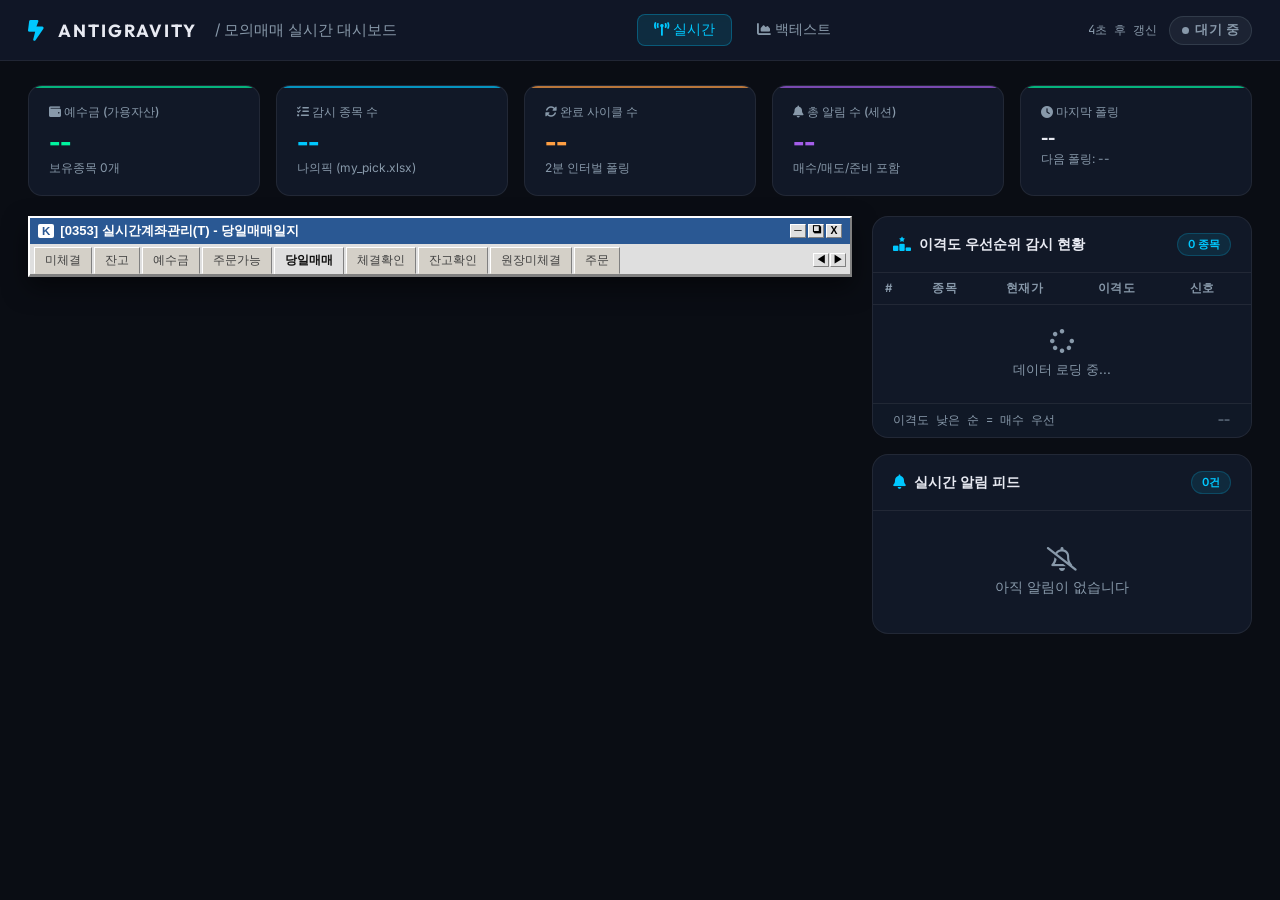
==== real trading/templates/live.html @ c8ec0907 "feat: 실전 매매 봇 초기 매수 시작 시간 08시로 조정 및 08시~09시 KST 랭킹 API 미작동 예외 처리 추가" ====
<!DOCTYPE html>
<html lang="ko">
<head>
    <meta charset="UTF-8">
    <meta name="viewport" content="width=device-width, initial-scale=1.0">
    <title>모의매매 실시간 대시보드 | Antigravity</title>
    <link rel="preconnect" href="https://fonts.googleapis.com">
    <link rel="preconnect" href="https://fonts.gstatic.com" crossorigin>
    <link href="https://fonts.googleapis.com/css2?family=Inter:wght@300;400;500;600;700&family=Outfit:wght@300;400;500;600;700;800&family=JetBrains+Mono:wght@400;500&display=swap" rel="stylesheet">
    <link rel="stylesheet" href="https://cdnjs.cloudflare.com/ajax/libs/font-awesome/6.4.0/css/all.min.css">
    <style>
        :root {
            --bg-dark: #0a0d14;
            --bg-card: #111827;
            --bg-card2: #161d2e;
            --border: rgba(255,255,255,0.07);
            --accent-green: #00f5a0;
            --accent-blue: #00c8ff;
            --accent-orange: #ff9f43;
            --accent-red: #ff4757;
            --accent-purple: #a55eea;
            --text-primary: #e8eaf2;
            --text-secondary: #8899aa;
            --glow-green: 0 0 16px rgba(0,245,160,0.3);
            --glow-blue: 0 0 16px rgba(0,200,255,0.3);
        }
        * { margin: 0; padding: 0; box-sizing: border-box; }
        body {
            font-family: 'Inter', sans-serif;
            background: var(--bg-dark);
            color: var(--text-primary);
            min-height: 100vh;
        }

        /* ── Header ── */
        .topbar {
            display: flex;
            align-items: center;
            justify-content: space-between;
            padding: 14px 28px;
            background: rgba(17,24,39,0.95);
            border-bottom: 1px solid var(--border);
            position: sticky;
            top: 0;
            z-index: 100;
            backdrop-filter: blur(12px);
        }
        .topbar-left {
            display: flex;
            align-items: center;
            gap: 14px;
        }
        .logo-icon { color: var(--accent-blue); font-size: 1.3rem; }
        .logo-text {
            font-family: 'Outfit', sans-serif;
            font-weight: 700;
            font-size: 1.1rem;
            letter-spacing: 2px;
            color: var(--text-primary);
        }
        .page-title {
            font-size: 0.95rem;
            color: var(--text-secondary);
            margin-left: 4px;
        }
        .nav-links { display: flex; gap: 8px; }
        .nav-link {
            padding: 6px 16px;
            border-radius: 8px;
            font-size: 0.85rem;
            font-weight: 500;
            text-decoration: none;
            color: var(--text-secondary);
            transition: all 0.2s;
            border: 1px solid transparent;
        }
        .nav-link:hover { background: rgba(255,255,255,0.06); color: var(--text-primary); }
        .nav-link.active {
            background: rgba(0,200,255,0.12);
            border-color: rgba(0,200,255,0.3);
            color: var(--accent-blue);
        }
        .topbar-right { display: flex; align-items: center; gap: 12px; }
        .status-badge {
            display: flex;
            align-items: center;
            gap: 6px;
            padding: 5px 12px;
            border-radius: 20px;
            font-size: 0.8rem;
            font-weight: 600;
            letter-spacing: 0.5px;
            transition: all 0.3s;
        }
        .status-badge.running {
            background: rgba(0,245,160,0.12);
            border: 1px solid rgba(0,245,160,0.3);
            color: var(--accent-green);
        }
        .status-badge.sleeping {
            background: rgba(0,200,255,0.1);
            border: 1px solid rgba(0,200,255,0.25);
            color: var(--accent-blue);
        }
        .status-badge.idle {
            background: rgba(136,153,170,0.1);
            border: 1px solid rgba(136,153,170,0.2);
            color: var(--text-secondary);
        }
        .pulse-dot {
            width: 7px; height: 7px;
            border-radius: 50%;
            background: currentColor;
            animation: pulse 2s infinite;
        }
        @keyframes pulse {
            0%, 100% { opacity: 1; transform: scale(1); }
            50% { opacity: 0.4; transform: scale(0.7); }
        }
        .refresh-info {
            font-size: 0.78rem;
            color: var(--text-secondary);
            font-family: 'JetBrains Mono', monospace;
        }

        /* ── Main layout ── */
        .main {
            max-width: 1440px;
            margin: 0 auto;
            padding: 24px 28px;
            display: flex;
            flex-direction: column;
            gap: 20px;
        }

        /* ── KPI Tiles ── */
        .kpi-row {
            display: grid;
            grid-template-columns: repeat(5, 1fr);
            gap: 16px;
        }
        .kpi-card {
            background: var(--bg-card);
            border: 1px solid var(--border);
            border-radius: 14px;
            padding: 18px 20px;
            position: relative;
            overflow: hidden;
            transition: border-color 0.3s;
        }
        .kpi-card::before {
            content: '';
            position: absolute;
            top: 0; left: 0; right: 0;
            height: 2px;
            background: var(--kpi-color, var(--accent-blue));
            opacity: 0.7;
        }
        .kpi-label { font-size: 0.75rem; color: var(--text-secondary); font-weight: 500; margin-bottom: 8px; }
        .kpi-value {
            font-family: 'Outfit', sans-serif;
            font-size: 1.55rem;
            font-weight: 700;
            line-height: 1;
        }
        .kpi-sub { font-size: 0.75rem; color: var(--text-secondary); margin-top: 6px; }
        .color-green { color: var(--accent-green); --kpi-color: var(--accent-green); }
        .color-blue { color: var(--accent-blue); --kpi-color: var(--accent-blue); }
        .color-orange { color: var(--accent-orange); --kpi-color: var(--accent-orange); }
        .color-purple { color: var(--accent-purple); --kpi-color: var(--accent-purple); }
        .color-red { color: var(--accent-red); --kpi-color: var(--accent-red); }

        /* ── Two column layout ── */
        .two-col {
            display: grid;
            grid-template-columns: 1fr 360px;
            gap: 20px;
            align-items: start;
        }

        /* ── Card ── */
        .card {
            background: var(--bg-card);
            border: 1px solid var(--border);
            border-radius: 16px;
            overflow: hidden;
        }
        .card-header {
            display: flex;
            align-items: center;
            justify-content: space-between;
            padding: 16px 20px;
            border-bottom: 1px solid var(--border);
        }
        .card-title {
            font-size: 0.9rem;
            font-weight: 600;
            display: flex;
            align-items: center;
            gap: 8px;
            color: var(--text-primary);
        }
        .card-title i { color: var(--accent-blue); }
        .card-badge {
            font-size: 0.7rem;
            font-weight: 600;
            padding: 3px 10px;
            border-radius: 20px;
            background: rgba(0,200,255,0.1);
            border: 1px solid rgba(0,200,255,0.2);
            color: var(--accent-blue);
        }
        .card-body { padding: 16px 20px; }

        /* ── Rankings Table ── */
        .rank-table { width: 100%; border-collapse: collapse; }
        .rank-table th {
            font-size: 0.72rem;
            font-weight: 600;
            color: var(--text-secondary);
            text-transform: uppercase;
            letter-spacing: 0.5px;
            padding: 8px 12px;
            border-bottom: 1px solid var(--border);
            text-align: left;
        }
        .rank-table td {
            padding: 10px 12px;
            font-size: 0.83rem;
            border-bottom: 1px solid rgba(255,255,255,0.03);
            transition: background 0.2s;
        }
        .rank-table tr:hover td { background: rgba(255,255,255,0.03); }
        .rank-table tr:last-child td { border-bottom: none; }
        .rank-num {
            font-family: 'JetBrains Mono', monospace;
            font-size: 0.75rem;
            color: var(--text-secondary);
            font-weight: 500;
        }
        .stock-name { font-weight: 600; }
        .stock-code { font-size: 0.72rem; color: var(--text-secondary); font-family: 'JetBrains Mono', monospace; }
        .price-mono { font-family: 'JetBrains Mono', monospace; font-size: 0.82rem; }
        .disparity-pct { font-family: 'JetBrains Mono', monospace; font-size: 0.82rem; font-weight: 600; }
        .signal-tag {
            display: inline-block;
            padding: 2px 8px;
            border-radius: 10px;
            font-size: 0.7rem;
            font-weight: 600;
        }
        .tag-buy { background: rgba(0,245,160,0.15); color: var(--accent-green); border: 1px solid rgba(0,245,160,0.3); }
        .tag-sell { background: rgba(255,71,87,0.15); color: var(--accent-red); border: 1px solid rgba(255,71,87,0.3); }
        .tag-up { background: rgba(0,200,255,0.1); color: var(--accent-blue); border: 1px solid rgba(0,200,255,0.2); }
        .tag-rb { background: rgba(165,94,234,0.1); color: var(--accent-purple); border: 1px solid rgba(165,94,234,0.2); }
        .tag-none { color: var(--text-secondary); }

        /* ── Trades ── */
        .trade-item {
            display: flex;
            align-items: center;
            justify-content: space-between;
            padding: 10px 0;
            border-bottom: 1px solid var(--border);
        }
        .trade-item:last-child { border-bottom: none; }
        .trade-left { display: flex; flex-direction: column; gap: 3px; }
        .trade-name { font-weight: 600; font-size: 0.85rem; }
        .trade-time { font-size: 0.72rem; color: var(--text-secondary); }
        .trade-right { text-align: right; }
        .trade-prices { font-family: 'JetBrains Mono', monospace; font-size: 0.78rem; color: var(--text-secondary); }
        .trade-ret {
            font-family: 'JetBrains Mono', monospace;
            font-size: 0.82rem;
            font-weight: 700;
            margin-top: 2px;
        }

        /* ── Holdings ── */
        .holding-item {
            display: flex;
            align-items: center;
            justify-content: space-between;
            padding: 12px 0;
            border-bottom: 1px solid var(--border);
        }
        .holding-item:last-child { border-bottom: none; }
        .holding-left { display: flex; flex-direction: column; gap: 3px; }
        .holding-name { font-weight: 600; font-size: 0.88rem; }
        .holding-qty { font-size: 0.73rem; color: var(--text-secondary); }
        .holding-right { text-align: right; }
        .holding-price { font-family: 'JetBrains Mono', monospace; font-size: 0.83rem; }
        .holding-ret {
            font-family: 'JetBrains Mono', monospace;
            font-size: 0.82rem;
            font-weight: 700;
            margin-top: 2px;
        }
        .ret-pos { color: var(--accent-green); }
        .ret-neg { color: var(--accent-red); }
        .empty-msg {
            text-align: center;
            color: var(--text-secondary);
            font-size: 0.85rem;
            padding: 20px 0;
        }
        .empty-msg i { font-size: 1.5rem; margin-bottom: 8px; display: block; }

        /* ── Alerts Feed ── */
        .alert-feed { display: flex; flex-direction: column; gap: 8px; }
        .alert-item {
            display: flex;
            align-items: flex-start;
            gap: 10px;
            padding: 10px 14px;
            border-radius: 10px;
            background: var(--bg-card2);
            border: 1px solid var(--border);
            transition: all 0.3s;
            animation: slideIn 0.3s ease;
        }
        @keyframes slideIn {
            from { opacity: 0; transform: translateY(-8px); }
            to { opacity: 1; transform: translateY(0); }
        }
        .alert-icon {
            width: 28px; height: 28px;
            border-radius: 8px;
            display: flex; align-items: center; justify-content: center;
            font-size: 0.8rem;
            flex-shrink: 0;
            margin-top: 1px;
        }
        .icon-buy { background: rgba(0,245,160,0.15); color: var(--accent-green); }
        .icon-sell { background: rgba(255,71,87,0.15); color: var(--accent-red); }
        .icon-buy_prep { background: rgba(255,159,67,0.15); color: var(--accent-orange); }
        .icon-error { background: rgba(255,71,87,0.15); color: var(--accent-red); }
        .icon-info { background: rgba(0,200,255,0.12); color: var(--accent-blue); }
        .alert-content { flex: 1; min-width: 0; }
        .alert-name { font-weight: 600; font-size: 0.82rem; white-space: nowrap; overflow: hidden; text-overflow: ellipsis; }
        .alert-msg { font-size: 0.77rem; color: var(--text-secondary); margin-top: 2px; }
        .alert-time {
            font-family: 'JetBrains Mono', monospace;
            font-size: 0.7rem;
            color: var(--text-secondary);
            white-space: nowrap;
            flex-shrink: 0;
        }

        /* ── Scrollable panels ── */
        .scroll-panel { max-height: 520px; overflow-y: auto; }
        .scroll-panel::-webkit-scrollbar { width: 4px; }
        .scroll-panel::-webkit-scrollbar-track { background: transparent; }
        .scroll-panel::-webkit-scrollbar-thumb { background: rgba(255,255,255,0.1); border-radius: 4px; }

        /* ── Last update bar ── */
        .update-bar {
            display: flex;
            align-items: center;
            justify-content: space-between;
            padding: 8px 20px;
            font-size: 0.75rem;
            color: var(--text-secondary);
            background: rgba(17,24,39,0.5);
            border-top: 1px solid var(--border);
            font-family: 'JetBrains Mono', monospace;
        }

        /* ── Responsive ── */
        @media (max-width: 1100px) {
            .kpi-row { grid-template-columns: repeat(3, 1fr); }
            .two-col { grid-template-columns: 1fr; }
        }
        @media (max-width: 640px) {
            .kpi-row { grid-template-columns: repeat(2, 1fr); }
            .main { padding: 14px 14px; }
        }

        /* ── HTS Window Styles ── */
        .hts-window {
            background: #dfdfdf;
            border: 2px solid;
            border-color: #fff #808080 #808080 #fff; /* Windows 2000 style bevel */
            color: #000;
            font-family: 'Malgun Gothic', 'Dotum', sans-serif;
            display: flex;
            flex-direction: column;
            box-shadow: 0 10px 25px rgba(0,0,0,0.5);
            margin-bottom: 20px;
        }
        
        .hts-titlebar {
            background: #2a5893;
            color: #fff;
            padding: 4px 8px;
            display: flex;
            align-items: center;
            justify-content: space-between;
            font-weight: bold;
            font-size: 0.82rem;
            user-select: none;
        }
        
        .hts-titlebar-left {
            display: flex;
            align-items: center;
            gap: 6px;
        }
        
        .hts-titlebar-logo {
            background: #fff;
            color: #2a5893;
            padding: 1px 4px;
            font-size: 0.72rem;
            font-weight: 900;
            border-radius: 2px;
        }

        .hts-titlebar-controls {
            display: flex;
            gap: 2px;
        }

        .hts-btn {
            background: #dfdfdf;
            border: 1px solid;
            border-color: #fff #808080 #808080 #fff;
            width: 16px;
            height: 14px;
            display: flex;
            align-items: center;
            justify-content: center;
            font-size: 0.65rem;
            color: #000;
            cursor: pointer;
            line-height: 1;
            font-weight: bold;
        }
        
        .hts-btn:active {
            border-color: #808080 #fff #fff #808080;
            padding: 1px 0 0 1px;
        }

        /* Tabs list */
        .hts-tabs-container {
            display: flex;
            align-items: center;
            background: #dfdfdf;
            border-bottom: 1px solid #808080;
            padding: 3px 4px 0 4px;
            gap: 2px;
            overflow-x: auto;
        }
        
        .hts-tab {
            background: #d4d0c8;
            border: 1px solid;
            border-color: #fff #808080 transparent #fff;
            padding: 4px 10px;
            font-size: 0.76rem;
            color: #404040;
            cursor: pointer;
            user-select: none;
            white-space: nowrap;
            font-weight: normal;
        }

        .hts-tab.active {
            background: #dfdfdf;
            border-color: #fff #808080 transparent #fff;
            padding-bottom: 5px;
            margin-bottom: -1px;
            font-weight: bold;
            color: #111;
            z-index: 2;
        }

        .hts-tab:hover:not(.active) {
            background: #e5e5e0;
            color: #000;
        }

        .hts-tab-scroll {
            margin-left: auto;
            display: flex;
            gap: 1px;
        }

        /* Control Bar */
        .hts-control-bar {
            background: #dfdfdf;
            border-bottom: 1px solid #808080;
            padding: 6px 8px;
            display: flex;
            flex-wrap: wrap;
            align-items: center;
            gap: 12px;
            font-size: 0.78rem;
        }

        .hts-field {
            display: flex;
            align-items: center;
            gap: 4px;
        }

        .hts-input {
            background: #fff;
            border: 1px solid #808080;
            font-size: 0.78rem;
            padding: 2px 4px;
            color: #000;
            font-family: inherit;
        }
        
        .hts-select {
            background: #fff;
            border: 1px solid #808080;
            font-size: 0.78rem;
            padding: 1px 4px;
            color: #000;
            font-family: inherit;
        }

        .hts-query-btn {
            background: #dfdfdf;
            border: 1px solid;
            border-color: #fff #808080 #808080 #fff;
            font-size: 0.78rem;
            padding: 2px 10px;
            font-weight: bold;
            cursor: pointer;
            box-shadow: inset 1px 1px 0 #fff;
            color: #000;
        }
        .hts-query-btn:active {
            border-color: #808080 #fff #fff #808080;
            box-shadow: none;
        }

        .hts-radio-group {
            display: flex;
            align-items: center;
            gap: 8px;
            color: #000;
        }

        .hts-radio {
            display: flex;
            align-items: center;
            gap: 3px;
            cursor: pointer;
        }

        .hts-notice {
            color: #d60000;
            font-weight: bold;
            font-size: 0.75rem;
        }

        /* Summary Grid */
        .hts-summary-grid {
            background: #dfdfdf;
            width: 100%;
            border-collapse: collapse;
            font-size: 0.8rem;
            margin-bottom: 1px;
        }

        .hts-summary-grid td {
            border: 1px solid #a0a0a0;
            padding: 4px 8px;
            background: #dfdfdf;
        }

        .hts-lbl {
            background: #d8d8d8 !important;
            color: #333;
            width: 12%;
            font-weight: 500;
            text-align: center;
        }

        .hts-val {
            background: #fff !important;
            text-align: right;
            font-family: 'JetBrains Mono', monospace;
            font-weight: bold;
            width: 21%;
            color: #000;
        }

        /* HTS Colors (Korean market standard: Red positive, Blue negative) */
        .hts-pos { color: #d60000 !important; }
        .hts-neg { color: #0055ff !important; }
        .hts-neu { color: #000000 !important; }

        /* Table */
        .hts-table-container {
            background: #fff;
            border: 1px solid #808080;
            overflow-y: auto;
            max-height: 480px;
            flex-grow: 1;
        }

        .hts-table {
            width: 100%;
            border-collapse: collapse;
            font-size: 0.78rem;
        }

        .hts-table th {
            background: #d8d8d8;
            color: #000;
            border: 1px solid #a0a0a0;
            font-weight: normal;
            padding: 4px 6px;
            text-align: center;
            vertical-align: middle;
        }

        .hts-table td {
            border: 1px solid #e0e0e0;
            padding: 5px 6px;
            color: #000;
        }

        .hts-table tbody tr:nth-child(even) td {
            background: #f7f7f7;
        }

        .hts-table tbody tr:hover td {
            background: #eaf2ff;
        }
    </style>
</head>
<body>

<!-- ── Topbar ── -->
<header class="topbar">
    <div class="topbar-left">
        <i class="fa-solid fa-bolt-lightning logo-icon"></i>
        <span class="logo-text">ANTIGRAVITY</span>
        <span class="page-title">/ 모의매매 실시간 대시보드</span>
    </div>
    <nav class="nav-links">
        <a href="/live" class="nav-link active"><i class="fa-solid fa-tower-broadcast"></i> 실시간</a>
        <a href="/" class="nav-link"><i class="fa-solid fa-chart-area"></i> 백테스트</a>
    </nav>
    <div class="topbar-right">
        <span class="refresh-info">5초마다 자동갱신</span>
        <div id="status-badge" class="status-badge idle">
            <div class="pulse-dot"></div>
            <span id="status-text">대기 중</span>
        </div>
    </div>
</header>

<!-- ── Main ── -->
<main class="main">

    <!-- KPI Row -->
    <section class="kpi-row">
        <div class="kpi-card color-green">
            <div class="kpi-label"><i class="fa-solid fa-wallet"></i> 예수금 (가용자산)</div>
            <div class="kpi-value color-green" id="kpi-cash">--</div>
            <div class="kpi-sub" id="kpi-holdings-count">보유종목 0개</div>
        </div>
        <div class="kpi-card color-blue">
            <div class="kpi-label"><i class="fa-solid fa-list-check"></i> 감시 종목 수</div>
            <div class="kpi-value color-blue" id="kpi-watchlist">--</div>
            <div class="kpi-sub">나의픽 (my_pick.xlsx)</div>
        </div>
        <div class="kpi-card color-orange">
            <div class="kpi-label"><i class="fa-solid fa-rotate"></i> 완료 사이클 수</div>
            <div class="kpi-value color-orange" id="kpi-cycles">--</div>
            <div class="kpi-sub">2분 인터벌 폴링</div>
        </div>
        <div class="kpi-card color-purple">
            <div class="kpi-label"><i class="fa-solid fa-bell"></i> 총 알림 수 (세션)</div>
            <div class="kpi-value color-purple" id="kpi-alerts">--</div>
            <div class="kpi-sub">매수/매도/준비 포함</div>
        </div>
        <div class="kpi-card color-green">
            <div class="kpi-label"><i class="fa-solid fa-clock"></i> 마지막 폴링</div>
            <div class="kpi-value" style="font-size:1rem; color: var(--text-primary); margin-top:4px;" id="kpi-last-updated">--</div>
            <div class="kpi-sub" id="kpi-next-poll">다음 폴링: --</div>
        </div>
    </section>

    <!-- Main Content: HTS Workspace + Side Panel -->
    <div class="two-col" style="grid-template-columns: 1fr 380px;">

        <!-- LEFT: HTS Window -->
        <div class="hts-window">
            <!-- Title Bar -->
            <div class="hts-titlebar">
                <div class="hts-titlebar-left">
                    <span class="hts-titlebar-logo">K</span>
                    <span>[0353] 실시간계좌관리(T) - 당일매매일지</span>
                </div>
                <div class="hts-titlebar-controls">
                    <div class="hts-btn" title="최소화">─</div>
                    <div class="hts-btn" title="최대화">❑</div>
                    <div class="hts-btn" title="닫기" style="font-weight:900;">X</div>
                </div>
            </div>
            
            <!-- Tabs -->
            <div class="hts-tabs-container">
                <div class="hts-tab" data-tab="unexecuted">미체결</div>
                <div class="hts-tab" data-tab="holdings">잔고</div>
                <div class="hts-tab" data-tab="cash">예수금</div>
                <div class="hts-tab" data-tab="orderable">주문가능</div>
                <div class="hts-tab active" data-tab="daily-trade">당일매매</div>
                <div class="hts-tab" data-tab="confirmations">체결확인</div>
                <div class="hts-tab" data-tab="confirm-balance">잔고확인</div>
                <div class="hts-tab" data-tab="unexecuted-ledger">원장미체결</div>
                <div class="hts-tab" data-tab="order">주문</div>
                <div class="hts-tab-scroll">
                    <div class="hts-btn">◀</div>
                    <div class="hts-btn">▶</div>
                </div>
            </div>
            
            <!-- Tab Content -->
            <div id="hts-tab-content">
                <!-- Rendered dynamically by JavaScript -->
            </div>
        </div>

        <!-- RIGHT: Watchlist + Alerts -->
        <div style="display:flex; flex-direction:column; gap:16px;">

            <!-- Watchlist -->
            <div class="card">
                <div class="card-header">
                    <div class="card-title">
                        <i class="fa-solid fa-ranking-star"></i>
                        이격도 우선순위 감시 현황
                    </div>
                    <span class="card-badge" id="ranking-count">0 종목</span>
                </div>
                <div class="scroll-panel" style="max-height: 250px;">
                    <table class="rank-table">
                        <thead>
                            <tr>
                                <th>#</th>
                                <th>종목</th>
                                <th>현재가</th>
                                <th>이격도</th>
                                <th>신호</th>
                            </tr>
                        </thead>
                        <tbody id="rank-tbody">
                            <tr><td colspan="5" class="empty-msg" style="padding:24px; text-align:center; color:#8899aa;">
                                <i class="fa-solid fa-spinner fa-spin"></i> 데이터 로딩 중...
                            </td></tr>
                        </tbody>
                    </table>
                </div>
                <div class="update-bar">
                    <span>이격도 낮은 순 = 매수 우선</span>
                    <span id="rank-update-time">--</span>
                </div>
            </div>

            <!-- Alert Feed -->
            <div class="card">
                <div class="card-header">
                    <div class="card-title">
                        <i class="fa-solid fa-bell"></i>
                        실시간 알림 피드
                    </div>
                    <span class="card-badge" id="alerts-badge">0건</span>
                </div>
                <div class="card-body scroll-panel" style="max-height:300px;" id="alerts-body">
                    <div class="empty-msg">
                        <i class="fa-regular fa-bell-slash"></i>
                        아직 알림이 없습니다
                    </div>
                </div>
            </div>

        </div>
    </div>

</main>

<script>
const ALERT_ICONS = {
    buy:      { cls: 'icon-buy',      icon: 'fa-arrow-trend-up' },
    sell:     { cls: 'icon-sell',     icon: 'fa-arrow-trend-down' },
    buy_prep: { cls: 'icon-buy_prep', icon: 'fa-triangle-exclamation' },
    error:    { cls: 'icon-error',    icon: 'fa-xmark' },
    info:     { cls: 'icon-info',     icon: 'fa-circle-info' },
};

let ACTIVE_TAB = 'daily-trade';
let LATEST_DATA = null;

function fmtMoney(v) {
    if (v == null || v === 0) return '--';
    return Number(v).toLocaleString('ko-KR') + '원';
}
function fmtNum(v) {
    if (v == null) return '--';
    return Number(v).toLocaleString('ko-KR');
}
function fmtMoneyNoWon(v) {
    if (v == null) return '0';
    return Number(v).toLocaleString('ko-KR');
}

function setStatus(status) {
    const badge = document.getElementById('status-badge');
    const text = document.getElementById('status-text');
    badge.className = 'status-badge ' + status;
    if (status === 'running') text.textContent = '스캔 중';
    else if (status === 'sleeping') text.textContent = '대기 중';
    else text.textContent = '시작 전';
}

function renderHoldings(holdings) {
    // Left holding count is handled dynamically in tab logic. We keep this function to avoid console errors.
}

function renderRankings(rankings, lastUpdated) {
    const tbody = document.getElementById('rank-tbody');
    const badge = document.getElementById('ranking-count');
    const timeEl = document.getElementById('rank-update-time');
    badge.textContent = `${rankings.length} 종목`;
    timeEl.textContent = lastUpdated || '--';

    if (!rankings.length) {
        tbody.innerHTML = `<tr><td colspan="5" style="text-align:center;padding:24px;color:#8899aa;">
            <i class="fa-solid fa-clock fa-spin"></i> 다음 폴링 사이클 대기 중...
        </td></tr>`;
        return;
    }

    tbody.innerHTML = rankings.map(r => {
        const disp = r.disparity_pct != null ? r.disparity_pct.toFixed(2) + '%' : 'N/A';
        const price = fmtNum(r.price) + '원';

        let signalTag = `<span class="tag-none">-</span>`;
        if (r.signal_buy) signalTag = `<span class="signal-tag tag-buy">🚀 매수</span>`;
        else if (r.signal_sell) signalTag = `<span class="signal-tag tag-sell">📉 매도</span>`;

        return `
        <tr>
            <td class="rank-num">${r.rank}</td>
            <td>
                <div class="stock-name">${r.name}</div>
                <div class="stock-code">${r.code}</div>
            </td>
            <td class="price-mono">${price}</td>
            <td class="disparity-pct" style="color:${parseFloat(r.disparity_pct) < 1 ? 'var(--accent-green)' : 'var(--text-primary)'}">${disp}</td>
            <td>${signalTag}</td>
        </tr>`;
    }).join('');
}

function renderTrades(trades) {
    // Daily trades rendering is fully aggregated in HTS window, so we do nothing here.
}

function renderAlerts(alerts) {
    const body = document.getElementById('alerts-body');
    const badge = document.getElementById('alerts-badge');
    badge.textContent = `${alerts.length}건`;
    document.getElementById('kpi-alerts').textContent = alerts.length;

    if (!alerts.length) {
        body.innerHTML = `<div class="empty-msg"><i class="fa-regular fa-bell-slash"></i>아직 알림이 없습니다</div>`;
        return;
    }
    const feed = document.createElement('div');
    feed.className = 'alert-feed';
    feed.innerHTML = alerts.slice(0, 20).map(a => {
        const ic = ALERT_ICONS[a.type] || ALERT_ICONS.info;
        const timeShort = a.time ? a.time.split(' ')[1] : '--';
        return `
        <div class="alert-item">
            <div class="alert-icon ${ic.cls}"><i class="fa-solid ${ic.icon}"></i></div>
            <div class="alert-content">
                <div class="alert-name">${a.name || '시스템'} ${a.code ? '(' + a.code + ')' : ''}</div>
                <div class="alert-msg">${a.message}</div>
            </div>
            <div class="alert-time">${timeShort}</div>
        </div>`;
    }).join('');
    body.innerHTML = '';
    body.appendChild(feed);
}

// ── HTS Tab Rendering Logic ──
function renderActiveHTSTab() {
    const container = document.getElementById('hts-tab-content');
    if (!container) return;
    
    if (ACTIVE_TAB === 'daily-trade') {
        container.innerHTML = `
            <div class="hts-control-bar">
                <div class="hts-field">
                    <select class="hts-select"><option>5738-1000</option></select>
                </div>
                <div class="hts-field">
                    <span>비밀번호</span>
                    <input type="password" value="123456" class="hts-input" style="width:70px;" readonly>
                </div>
                <div class="hts-field">
                    <span>기준일</span>
                    <input type="text" id="hts-base-date" class="hts-input" style="width:80px;" readonly>
                </div>
                <button class="hts-query-btn" onclick="fetchLive()">조회</button>
                
                <div class="hts-radio-group">
                    <label class="hts-radio"><input type="radio" name="trade-filter" checked> 당일매수에 대한 당일매도</label>
                    <label class="hts-radio"><input type="radio" name="trade-filter"> 당일매도전체</label>
                </div>
                <div class="hts-notice">*화면 관련 유의사항은 도움말 참조</div>
                <div style="margin-left: auto;">
                    <select class="hts-select"><option>전체</option></select>
                </div>
            </div>
            
            <table class="hts-summary-grid">
                <tr>
                    <td class="hts-lbl">매도금액</td>
                    <td class="hts-val" id="hts-sum-sell">0</td>
                    <td class="hts-lbl">수수료+제세금</td>
                    <td class="hts-val" id="hts-sum-fees">0</td>
                    <td class="hts-lbl">손익금액</td>
                    <td class="hts-val" id="hts-sum-profit">0</td>
                </tr>
                <tr>
                    <td class="hts-lbl">매수금액</td>
                    <td class="hts-val" id="hts-sum-buy">0</td>
                    <td class="hts-lbl">정산금액</td>
                    <td class="hts-val" id="hts-sum-settle">0</td>
                    <td class="hts-lbl">수익률</td>
                    <td class="hts-val" id="hts-sum-return">0.00%</td>
                </tr>
            </table>
            
            <div class="hts-table-container">
                <table class="hts-table">
                    <thead>
                        <tr>
                            <th rowspan="2">종목명</th>
                            <th colspan="3">금일매수</th>
                            <th colspan="3">금일매도</th>
                            <th rowspan="2">수수료<br>+제세금</th>
                            <th rowspan="2">손익금액</th>
                            <th rowspan="2">수익률</th>
                        </tr>
                        <tr>
                            <th>평균가</th>
                            <th>수량</th>
                            <th>매입금액</th>
                            <th>평균가</th>
                            <th>수량</th>
                            <th>매도금액</th>
                        </tr>
                    </thead>
                    <tbody id="hts-trade-rows">
                        <tr><td colspan="10" style="text-align:center; padding:20px; color:#666;">데이터가 없습니다.</td></tr>
                    </tbody>
                </table>
            </div>
        `;
        
        const baseDateInput = document.getElementById('hts-base-date');
        if (baseDateInput && LATEST_DATA && LATEST_DATA.last_updated) {
            baseDateInput.value = LATEST_DATA.last_updated.split(' ')[0].replace(/-/g, '/');
        } else if (baseDateInput) {
            const d = new Date();
            baseDateInput.value = `${d.getFullYear()}/${String(d.getMonth()+1).padStart(2,'0')}/${String(d.getDate()).padStart(2,'0')}`;
        }
        
        if (LATEST_DATA) {
            populateHTSTradeTab();
        }
    }
    else if (ACTIVE_TAB === 'holdings' || ACTIVE_TAB === 'confirm-balance') {
        container.innerHTML = `
            <div class="hts-control-bar">
                <div class="hts-field">
                    <select class="hts-select"><option>5738-1000</option></select>
                </div>
                <div class="hts-field">
                    <span>비밀번호</span>
                    <input type="password" value="123456" class="hts-input" style="width:70px;" readonly>
                </div>
                <button class="hts-query-btn" onclick="fetchLive()">조회</button>
            </div>
            <div class="hts-table-container">
                <table class="hts-table">
                    <thead>
                        <tr>
                            <th>종목코드</th>
                            <th>종목명</th>
                            <th>보유수량</th>
                            <th>매입단가</th>
                            <th>현재가</th>
                            <th>평가금액</th>
                            <th>평가손익</th>
                            <th>수익률</th>
                        </tr>
                    </thead>
                    <tbody id="hts-holdings-rows">
                        <tr><td colspan="8" style="text-align:center; padding:20px; color:#666;">보유 종목이 없습니다.</td></tr>
                    </tbody>
                </table>
            </div>
        `;
        if (LATEST_DATA) {
            populateHTSHoldingsTab();
        }
    }
    else if (ACTIVE_TAB === 'cash' || ACTIVE_TAB === 'orderable') {
        container.innerHTML = `
            <div class="hts-control-bar">
                <div class="hts-field">
                    <select class="hts-select"><option>5738-1000</option></select>
                </div>
                <button class="hts-query-btn" onclick="fetchLive()">조회</button>
            </div>
            <div style="padding: 15px; background: #fff; height: 100%;">
                <h3 style="margin-bottom:12px; font-size:0.9rem; border-bottom:1px solid #ddd; padding-bottom:5px; color:#000;">예수금 상세 현황</h3>
                <table class="hts-table" style="max-width: 550px;">
                    <tr>
                        <td class="hts-lbl" style="width:50%;">예수금 (가용자산)</td>
                        <td class="hts-val" id="hts-cash-val" style="width:50%;">0</td>
                    </tr>
                    <tr>
                        <td class="hts-lbl">D+1 예수금</td>
                        <td class="hts-val" id="hts-cash-d1">0</td>
                    </tr>
                    <tr>
                        <td class="hts-lbl">D+2 예수금</td>
                        <td class="hts-val" id="hts-cash-d2">0</td>
                    </tr>
                    <tr>
                        <td class="hts-lbl">총 평가자산</td>
                        <td class="hts-val" id="hts-cash-total-eval">0</td>
                    </tr>
                    <tr>
                        <td class="hts-lbl">총 평가손익</td>
                        <td class="hts-val" id="hts-cash-total-profit">0</td>
                    </tr>
                </table>
            </div>
        `;
        if (LATEST_DATA) {
            populateHTSCashTab();
        }
    }
    else if (ACTIVE_TAB === 'order') {
        container.innerHTML = `
            <div class="hts-control-bar">
                <span style="font-weight:bold; color:#000;">[주문입력]</span> Real-time mock order execution
            </div>
            <div style="padding:20px; background:#fff; display:flex; gap:20px; justify-content:center; height:100%;">
                <div style="border:1px solid #808080; padding:15px; background:#f0f0f0; width:320px; color:#000; box-shadow: inset 1px 1px 0 #fff;">
                    <div style="display:flex; flex-direction:column; gap:10px; font-size:0.8rem;">
                        <div style="display:flex; justify-content:space-between; align-items:center;">
                            <span>거래구분</span>
                            <div>
                                <label><input type="radio" name="mock-side" value="buy" checked> 매수</label>
                                <label style="margin-left:10px;"><input type="radio" name="mock-side" value="sell"> 매도</label>
                            </div>
                        </div>
                        <div style="display:flex; justify-content:space-between; align-items:center;">
                            <span>종목코드</span>
                            <input type="text" id="mock-code" class="hts-input" style="width:120px;" placeholder="005930">
                        </div>
                        <div style="display:flex; justify-content:space-between; align-items:center;">
                            <span>주문수량</span>
                            <input type="number" id="mock-qty" class="hts-input" style="width:120px;" value="10">
                        </div>
                        <div style="display:flex; justify-content:space-between; align-items:center;">
                            <span>주문단가</span>
                            <input type="number" id="mock-price" class="hts-input" style="width:120px;" placeholder="시장가">
                        </div>
                        <button class="hts-query-btn" style="background:#2a5893; color:#fff; border-color:#fff #1a3c66 #1a3c66 #fff; padding:6px; margin-top:10px;" onclick="sendMockOrder()">주문 전송</button>
                    </div>
                </div>
            </div>
        `;
    }
    else {
        // Fallback for unexecuted, confirmations, etc.
        container.innerHTML = `
            <div class="hts-control-bar">
                <div class="hts-field">
                    <select class="hts-select"><option>5738-1000</option></select>
                </div>
                <button class="hts-query-btn" onclick="fetchLive()">조회</button>
            </div>
            <div class="hts-table-container">
                <table class="hts-table">
                    <thead>
                        <tr>
                            <th>구분</th>
                            <th>상태</th>
                            <th>메시지</th>
                        </tr>
                    </thead>
                    <tbody>
                        <tr>
                            <td colspan="3" style="text-align:center; padding:20px; color:#666;">내역이 없습니다.</td>
                        </tr>
                    </tbody>
                </table>
            </div>
        `;
    }
}

function populateHTSTradeTab() {
    const trades = LATEST_DATA.completed_trades || [];
    const tbody = document.getElementById('hts-trade-rows');
    if (!tbody) return;
    
    if (trades.length === 0) {
        tbody.innerHTML = `<tr><td colspan="10" style="text-align:center; padding:20px; color:#666;">당일 매매 내역이 없습니다.</td></tr>`;
        document.getElementById('hts-sum-sell').textContent = '0';
        document.getElementById('hts-sum-buy').textContent = '0';
        document.getElementById('hts-sum-fees').textContent = '0';
        document.getElementById('hts-sum-settle').textContent = '0';
        document.getElementById('hts-sum-profit').textContent = '0';
        document.getElementById('hts-sum-return').textContent = '0.00%';
        return;
    }
    
    // Group trades by stock code
    const grouped = {};
    trades.forEach(t => {
        const c = t.code;
        if (!grouped[c]) {
            grouped[c] = {
                code: c,
                name: t.name || c,
                buy_qty: 0,
                buy_sum: 0,
                sell_qty: 0,
                sell_sum: 0,
                fee_tax: 0
            };
        }
        const g = grouped[c];
        const qty = t.qty || 10;
        
        if (t.buy_price && t.buy_price > 0) {
            g.buy_qty += qty;
            g.buy_sum += t.buy_price * qty;
        }
        
        if (t.sell_price && t.sell_price > 0) {
            g.sell_qty += qty;
            g.sell_sum += t.sell_price * qty;
        }
        
        const buy_amount = (t.buy_price || 0) * qty;
        const sell_amount = (t.sell_price || 0) * qty;
        const trade_fee = Math.round((buy_amount * 0.00015) + (sell_amount * 0.00215));
        g.fee_tax += trade_fee;
    });
    
    let grand_sell = 0;
    let grand_buy = 0;
    let grand_fees = 0;
    let grand_profit = 0;
    let grand_matched_buy = 0;
    
    let rowsHtml = '';
    
    Object.values(grouped).forEach(g => {
        const avg_buy = g.buy_qty > 0 ? Math.round(g.buy_sum / g.buy_qty) : 0;
        const avg_sell = g.sell_qty > 0 ? Math.round(g.sell_sum / g.sell_qty) : 0;
        
        const matched_qty = Math.min(g.buy_qty, g.sell_qty);
        
        let profit = 0;
        let return_pct = 0;
        
        if (matched_qty > 0) {
            const matched_buy_val = avg_buy * matched_qty;
            const matched_sell_val = avg_sell * matched_qty;
            const matched_fees = Math.round((matched_buy_val * 0.00015) + (matched_sell_val * 0.00215));
            
            profit = matched_sell_val - matched_buy_val - matched_fees;
            return_pct = (profit / matched_buy_val) * 100;
            
            grand_profit += profit;
            grand_matched_buy += matched_buy_val;
        }
        
        grand_sell += g.sell_sum;
        grand_buy += g.buy_sum;
        grand_fees += g.fee_tax;
        
        const buy_avg_str = avg_buy > 0 ? Number(avg_buy).toLocaleString('ko-KR') : '';
        const buy_qty_str = g.buy_qty > 0 ? Number(g.buy_qty).toLocaleString('ko-KR') : '';
        const buy_sum_str = g.buy_sum > 0 ? Number(g.buy_sum).toLocaleString('ko-KR') : '';
        
        const sell_avg_str = avg_sell > 0 ? Number(avg_sell).toLocaleString('ko-KR') : '';
        const sell_qty_str = g.sell_qty > 0 ? Number(g.sell_qty).toLocaleString('ko-KR') : '';
        const sell_sum_str = g.sell_sum > 0 ? Number(g.sell_sum).toLocaleString('ko-KR') : '';
        
        const fee_str = g.fee_tax > 0 ? Number(g.fee_tax).toLocaleString('ko-KR') : '0';
        
        let profit_str = '';
        let return_str = '';
        
        if (matched_qty > 0) {
            const p_cls = profit > 0 ? 'hts-pos' : (profit < 0 ? 'hts-neg' : 'hts-neu');
            const p_sign = profit > 0 ? '+' : '';
            profit_str = `<span class="${p_cls}">${p_sign}${Number(profit).toLocaleString('ko-KR')}</span>`;
            return_str = `<span class="${p_cls}">${p_sign}${return_pct.toFixed(2)}%</span>`;
        }
        
        rowsHtml += `
            <tr>
                <td style="font-weight:bold; color:#111;">${g.name}</td>
                <td style="text-align:right;">${buy_avg_str}</td>
                <td style="text-align:right;">${buy_qty_str}</td>
                <td style="text-align:right;">${buy_sum_str}</td>
                <td style="text-align:right;">${sell_avg_str}</td>
                <td style="text-align:right;">${sell_qty_str}</td>
                <td style="text-align:right;">${sell_sum_str}</td>
                <td style="text-align:right;">${fee_str}</td>
                <td style="text-align:right;">${profit_str}</td>
                <td style="text-align:right;">${return_str}</td>
            </tr>
        `;
    });
    
    tbody.innerHTML = rowsHtml;
    
    const grand_settle = grand_sell - grand_buy - grand_fees;
    const grand_return_pct = grand_matched_buy > 0 ? (grand_profit / grand_matched_buy) * 100 : 0;
    
    const profit_cls = grand_profit > 0 ? 'hts-pos' : (grand_profit < 0 ? 'hts-neg' : 'hts-neu');
    const profit_sign = grand_profit > 0 ? '+' : '';
    
    const settle_cls = grand_settle >= 0 ? 'hts-pos' : 'hts-neg';
    const settle_sign = grand_settle >= 0 ? '+' : '';
    
    document.getElementById('hts-sum-sell').textContent = fmtMoneyNoWon(grand_sell);
    document.getElementById('hts-sum-buy').textContent = fmtMoneyNoWon(grand_buy);
    document.getElementById('hts-sum-fees').textContent = fmtMoneyNoWon(grand_fees);
    
    document.getElementById('hts-sum-profit').innerHTML = `<span class="${profit_cls}">${profit_sign}${Number(grand_profit).toLocaleString('ko-KR')}</span>`;
    document.getElementById('hts-sum-settle').innerHTML = `<span class="${settle_cls}">${settle_sign}${Number(grand_settle).toLocaleString('ko-KR')}</span>`;
    document.getElementById('hts-sum-return').innerHTML = `<span class="${profit_cls}">${profit_sign}${grand_return_pct.toFixed(2)}%</span>`;
}

function populateHTSHoldingsTab() {
    const holdings = LATEST_DATA.holdings || [];
    const tbody = document.getElementById('hts-holdings-rows');
    if (!tbody) return;
    
    if (holdings.length === 0) {
        tbody.innerHTML = `<tr><td colspan="8" style="text-align:center; padding:20px; color:#666;">보유 종목이 없습니다.</td></tr>`;
        return;
    }
    
    tbody.innerHTML = holdings.map(h => {
        const eval_val = Math.round(h.current_price * h.quantity);
        const buy_val = Math.round(h.buy_price * h.quantity);
        const profit = eval_val - buy_val;
        const ret = h.return_pct || 0;
        
        const p_cls = profit > 0 ? 'hts-pos' : (profit < 0 ? 'hts-neg' : 'hts-neu');
        const p_sign = profit > 0 ? '+' : '';
        
        return `
            <tr>
                <td style="font-family:'JetBrains Mono', monospace;">${h.code}</td>
                <td style="font-weight:bold; color:#111;">${h.name}</td>
                <td style="text-align:right;">${Number(h.quantity).toLocaleString('ko-KR')}</td>
                <td style="text-align:right;">${Number(Math.round(h.buy_price)).toLocaleString('ko-KR')}</td>
                <td style="text-align:right;">${Number(h.current_price).toLocaleString('ko-KR')}</td>
                <td style="text-align:right;">${Number(eval_val).toLocaleString('ko-KR')}</td>
                <td style="text-align:right;"><span class="${p_cls}">${p_sign}${Number(profit).toLocaleString('ko-KR')}</span></td>
                <td style="text-align:right;"><span class="${p_cls}">${p_sign}${ret.toFixed(2)}%</span></td>
            </tr>
        `;
    }).join('');
}

function populateHTSCashTab() {
    const cash = LATEST_DATA.cash || 0;
    const holdings = LATEST_DATA.holdings || [];
    
    let total_eval = cash;
    let total_profit = 0;
    
    holdings.forEach(h => {
        const eval_val = h.current_price * h.quantity;
        const buy_val = h.buy_price * h.quantity;
        total_eval += eval_val;
        total_profit += (eval_val - buy_val);
    });
    
    const profit_cls = total_profit > 0 ? 'hts-pos' : (total_profit < 0 ? 'hts-neg' : 'hts-neu');
    const profit_sign = total_profit > 0 ? '+' : '';
    
    document.getElementById('hts-cash-val').textContent = Number(cash).toLocaleString('ko-KR') + '원';
    document.getElementById('hts-cash-d1').textContent = Number(cash).toLocaleString('ko-KR') + '원';
    document.getElementById('hts-cash-d2').textContent = Number(cash).toLocaleString('ko-KR') + '원';
    document.getElementById('hts-cash-total-eval').textContent = Number(total_eval).toLocaleString('ko-KR') + '원';
    document.getElementById('hts-cash-total-profit').innerHTML = `<span class="${profit_cls}">${profit_sign}${Number(total_profit).toLocaleString('ko-KR')}원</span>`;
}

function sendMockOrder() {
    const side = document.querySelector('input[name="mock-side"]:checked').value;
    const code = document.getElementById('mock-code').value.trim();
    const qty = parseInt(document.getElementById('mock-qty').value);
    const priceInput = document.getElementById('mock-price').value.trim();
    
    if (!code) {
        alert('종목코드를 입력하세요.');
        return;
    }
    if (isNaN(qty) || qty <= 0) {
        alert('수량을 확인하세요.');
        return;
    }
    
    const sideKo = side === 'buy' ? '매수' : '매도';
    const priceStr = priceInput ? Number(priceInput).toLocaleString('ko-KR') + '원' : '시장가';
    
    alert(`[주문 전송 완료]\n구분: ${sideKo}\n종목코드: ${code}\n수량: ${qty}주\n가격: ${priceStr}`);
    
    if (LATEST_DATA && LATEST_DATA.alerts) {
        LATEST_DATA.alerts.unshift({
            type: side === 'buy' ? 'buy' : 'sell',
            name: `수동주문 (${code})`,
            code: code,
            message: `수동 모의 ${sideKo} 주문 ${qty}주 전송 완료 @ ${priceStr}`,
            time: new Date().toLocaleTimeString('ko-KR')
        });
        renderAlerts(LATEST_DATA.alerts);
    }
}

// ── Tabs click binding ──
document.querySelectorAll('.hts-tab').forEach(tab => {
    tab.addEventListener('click', () => {
        document.querySelectorAll('.hts-tab').forEach(t => t.classList.remove('active'));
        tab.classList.add('active');
        ACTIVE_TAB = tab.dataset.tab;
        renderActiveHTSTab();
    });
});

let autoRefreshTimer = null;
let countdown = 5;

function startCountdown() {
    clearInterval(autoRefreshTimer);
    countdown = 5;
    autoRefreshTimer = setInterval(() => {
        countdown--;
        document.querySelector('.refresh-info').textContent = `${countdown}초 후 갱신`;
        if (countdown <= 0) {
            clearInterval(autoRefreshTimer);
            fetchLive();
        }
    }, 1000);
}

async function fetchLive() {
    document.querySelector('.refresh-info').textContent = '갱신 중...';
    try {
        const res = await fetch('/api/live');
        const data = await res.json();
        
        LATEST_DATA = data;

        // KPIs
        setStatus(data.status || 'idle');
        document.getElementById('kpi-cash').textContent = fmtMoney(data.cash);
        document.getElementById('kpi-watchlist').textContent = data.watchlist_count ?? '--';
        document.getElementById('kpi-cycles').textContent = data.cycle_count ?? '--';
        document.getElementById('kpi-holdings-count').textContent = `보유종목 ${(data.holdings || []).length}개`;
        document.getElementById('kpi-last-updated').textContent = data.last_updated || '--';
        document.getElementById('kpi-next-poll').textContent = data.next_poll_at ? `다음 폴링: ${data.next_poll_at.split(' ')[1]}` : '다음 폴링: --';

        // Rankings
        renderRankings(data.rankings || [], data.last_updated);

        // HTS Tab
        renderActiveHTSTab();

        // Alerts
        renderAlerts(data.alerts || []);

    } catch (e) {
        console.error('Live API error:', e);
        document.querySelector('.refresh-info').textContent = '연결 오류';
    }
    startCountdown();
}

// Start
fetchLive();
</script>
</body>
</html>
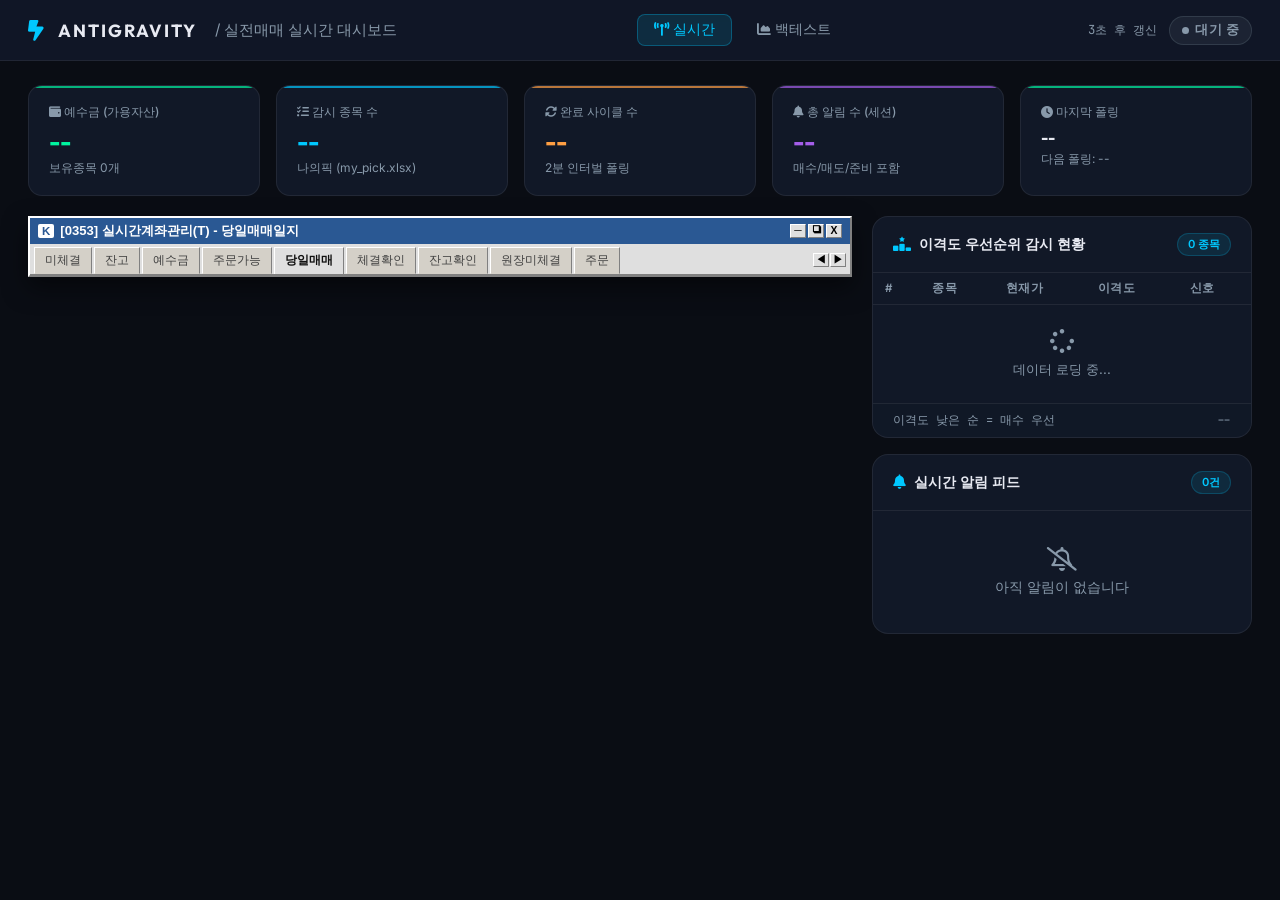
==== commit d59ec146: "style: 대시보드 표기를 모의매매에서 실전매매로 변경" ====
--- a/real trading/templates/live.html
+++ b/real trading/templates/live.html
@@ -3,7 +3,7 @@
 <head>
     <meta charset="UTF-8">
     <meta name="viewport" content="width=device-width, initial-scale=1.0">
-    <title>모의매매 실시간 대시보드 | Antigravity</title>
+    <title>실전매매 실시간 대시보드 | Antigravity</title>
     <link rel="preconnect" href="https://fonts.googleapis.com">
     <link rel="preconnect" href="https://fonts.gstatic.com" crossorigin>
     <link href="https://fonts.googleapis.com/css2?family=Inter:wght@300;400;500;600;700&family=Outfit:wght@300;400;500;600;700;800&family=JetBrains+Mono:wght@400;500&display=swap" rel="stylesheet">
@@ -643,7 +643,7 @@
     <div class="topbar-left">
         <i class="fa-solid fa-bolt-lightning logo-icon"></i>
         <span class="logo-text">ANTIGRAVITY</span>
-        <span class="page-title">/ 모의매매 실시간 대시보드</span>
+        <span class="page-title">/ 실전매매 실시간 대시보드</span>
     </div>
     <nav class="nav-links">
         <a href="/live" class="nav-link active"><i class="fa-solid fa-tower-broadcast"></i> 실시간</a>
@@ -1343,7 +1343,7 @@
             type: side === 'buy' ? 'buy' : 'sell',
             name: `수동주문 (${code})`,
             code: code,
-            message: `수동 모의 ${sideKo} 주문 ${qty}주 전송 완료 @ ${priceStr}`,
+            message: `수동 실전 ${sideKo} 주문 ${qty}주 전송 완료 @ ${priceStr}`,
             time: new Date().toLocaleTimeString('ko-KR')
         });
         renderAlerts(LATEST_DATA.alerts);
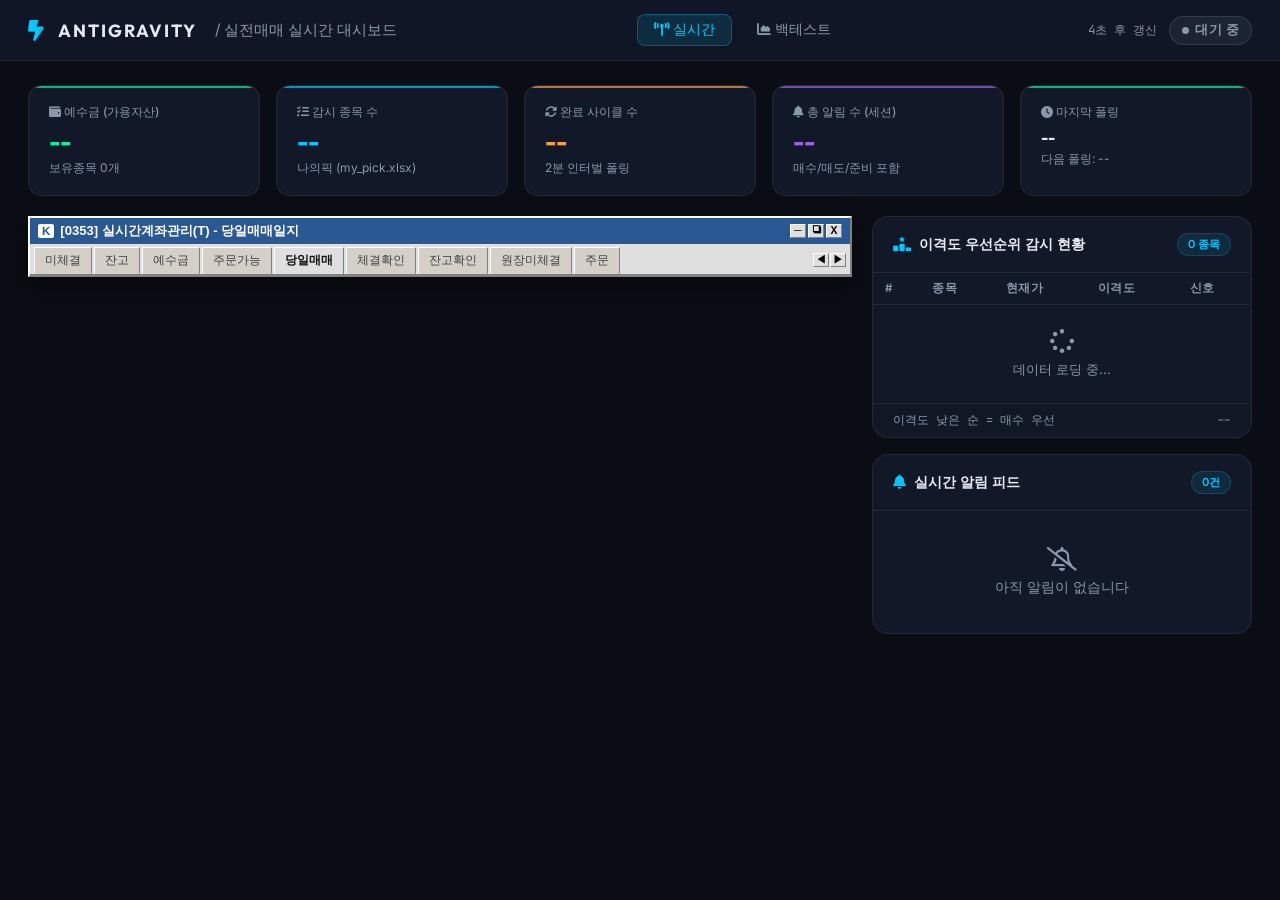
==== commit 9fd8bfa5: "feat: 당일 실현손익 및 체결내역 키움 실계좌 API 연동" ====
--- a/real trading/templates/live.html
+++ b/real trading/templates/live.html
@@ -1122,12 +1122,67 @@
 }
 
 function populateHTSTradeTab() {
-    const trades = LATEST_DATA.completed_trades || [];
+    // 1. 실현손익 요약 (키움 API 데이터 우선)
+    const real_profit = LATEST_DATA.today_realized_profit || {};
+    let grand_sell = real_profit.sell_amt || 0;
+    let grand_buy = real_profit.buy_amt || 0;
+    let grand_profit = real_profit.realized_profit || 0;
+    let grand_fees = (real_profit.commission || 0) + (real_profit.tax || 0);
+    
+    // 2. 체결 내역 파싱 (키움 API 데이터 우선, 없으면 봇 자체 메모리 사용)
+    const kiwoom_orders = LATEST_DATA.today_filled_orders;
+    const bot_trades = LATEST_DATA.completed_trades || [];
+    
+    const grouped = {};
+    
+    if (kiwoom_orders && kiwoom_orders.length > 0) {
+        // 키움증권 실제 체결 내역 기준
+        kiwoom_orders.forEach(o => {
+            const c = o.code;
+            if (!grouped[c]) {
+                grouped[c] = { code: c, name: o.name, buy_qty: 0, buy_sum: 0, sell_qty: 0, sell_sum: 0, fee_tax: 0 };
+            }
+            const g = grouped[c];
+            const qty = o.filled_qty;
+            const price = o.filled_price;
+            if (o.side.includes("매수")) {
+                g.buy_qty += qty;
+                g.buy_sum += price * qty;
+            } else if (o.side.includes("매도")) {
+                g.sell_qty += qty;
+                g.sell_sum += price * qty;
+            }
+            // 수수료 추산
+            const amt = price * qty;
+            if (o.side.includes("매수")) g.fee_tax += Math.round(amt * 0.00015);
+            if (o.side.includes("매도")) g.fee_tax += Math.round(amt * 0.00215);
+        });
+    } else {
+        // 폴백: 봇 자체 거래 내역
+        bot_trades.forEach(t => {
+            const c = t.code;
+            if (!grouped[c]) {
+                grouped[c] = { code: c, name: t.name || c, buy_qty: 0, buy_sum: 0, sell_qty: 0, sell_sum: 0, fee_tax: 0 };
+            }
+            const g = grouped[c];
+            const qty = t.qty || 10;
+            if (t.buy_price && t.buy_price > 0) {
+                g.buy_qty += qty;
+                g.buy_sum += t.buy_price * qty;
+            }
+            if (t.sell_price && t.sell_price > 0) {
+                g.sell_qty += qty;
+                g.sell_sum += t.sell_price * qty;
+            }
+            const buy_amount = (t.buy_price || 0) * qty;
+            const sell_amount = (t.sell_price || 0) * qty;
+            g.fee_tax += Math.round((buy_amount * 0.00015) + (sell_amount * 0.00215));
+        });
+    }
+
     const tbody = document.getElementById('hts-trade-rows');
-    if (!tbody) return;
-    
-    if (trades.length === 0) {
-        tbody.innerHTML = `<tr><td colspan="10" style="text-align:center; padding:20px; color:#666;">당일 매매 내역이 없습니다.</td></tr>`;
+    if (Object.keys(grouped).length === 0) {
+        tbody.innerHTML = `<tr><td colspan="10" style="text-align:center; padding:20px; color:#666;">당일 체결 내역이 없습니다. (키움 연동)</td></tr>`;
         document.getElementById('hts-sum-sell').textContent = '0';
         document.getElementById('hts-sum-buy').textContent = '0';
         document.getElementById('hts-sum-fees').textContent = '0';
@@ -1137,45 +1192,11 @@
         return;
     }
     
-    // Group trades by stock code
-    const grouped = {};
-    trades.forEach(t => {
-        const c = t.code;
-        if (!grouped[c]) {
-            grouped[c] = {
-                code: c,
-                name: t.name || c,
-                buy_qty: 0,
-                buy_sum: 0,
-                sell_qty: 0,
-                sell_sum: 0,
-                fee_tax: 0
-            };
-        }
-        const g = grouped[c];
-        const qty = t.qty || 10;
-        
-        if (t.buy_price && t.buy_price > 0) {
-            g.buy_qty += qty;
-            g.buy_sum += t.buy_price * qty;
-        }
-        
-        if (t.sell_price && t.sell_price > 0) {
-            g.sell_qty += qty;
-            g.sell_sum += t.sell_price * qty;
-        }
-        
-        const buy_amount = (t.buy_price || 0) * qty;
-        const sell_amount = (t.sell_price || 0) * qty;
-        const trade_fee = Math.round((buy_amount * 0.00015) + (sell_amount * 0.00215));
-        g.fee_tax += trade_fee;
-    });
-    
-    let grand_sell = 0;
-    let grand_buy = 0;
-    let grand_fees = 0;
-    let grand_profit = 0;
-    let grand_matched_buy = 0;
+    let calc_grand_sell = 0;
+    let calc_grand_buy = 0;
+    let calc_grand_fees = 0;
+    let calc_grand_profit = 0;
+    let calc_matched_buy = 0;
     
     let rowsHtml = '';
     
@@ -1196,13 +1217,13 @@
             profit = matched_sell_val - matched_buy_val - matched_fees;
             return_pct = (profit / matched_buy_val) * 100;
             
-            grand_profit += profit;
-            grand_matched_buy += matched_buy_val;
-        }
-        
-        grand_sell += g.sell_sum;
-        grand_buy += g.buy_sum;
-        grand_fees += g.fee_tax;
+            calc_grand_profit += profit;
+            calc_matched_buy += matched_buy_val;
+        }
+        
+        calc_grand_sell += g.sell_sum;
+        calc_grand_buy += g.buy_sum;
+        calc_grand_fees += g.fee_tax;
         
         const buy_avg_str = avg_buy > 0 ? Number(avg_buy).toLocaleString('ko-KR') : '';
         const buy_qty_str = g.buy_qty > 0 ? Number(g.buy_qty).toLocaleString('ko-KR') : '';
@@ -1242,8 +1263,16 @@
     
     tbody.innerHTML = rowsHtml;
     
+    // 키움 실현손익 API 데이터가 있으면 그 값을 우선 사용, 없으면 직접 계산된 합산 사용
+    if (Object.keys(real_profit).length === 0) {
+        grand_sell = calc_grand_sell;
+        grand_buy = calc_grand_buy;
+        grand_fees = calc_grand_fees;
+        grand_profit = calc_grand_profit;
+    }
+    
     const grand_settle = grand_sell - grand_buy - grand_fees;
-    const grand_return_pct = grand_matched_buy > 0 ? (grand_profit / grand_matched_buy) * 100 : 0;
+    const grand_return_pct = calc_matched_buy > 0 ? (grand_profit / calc_matched_buy) * 100 : 0;
     
     const profit_cls = grand_profit > 0 ? 'hts-pos' : (grand_profit < 0 ? 'hts-neg' : 'hts-neu');
     const profit_sign = grand_profit > 0 ? '+' : '';
